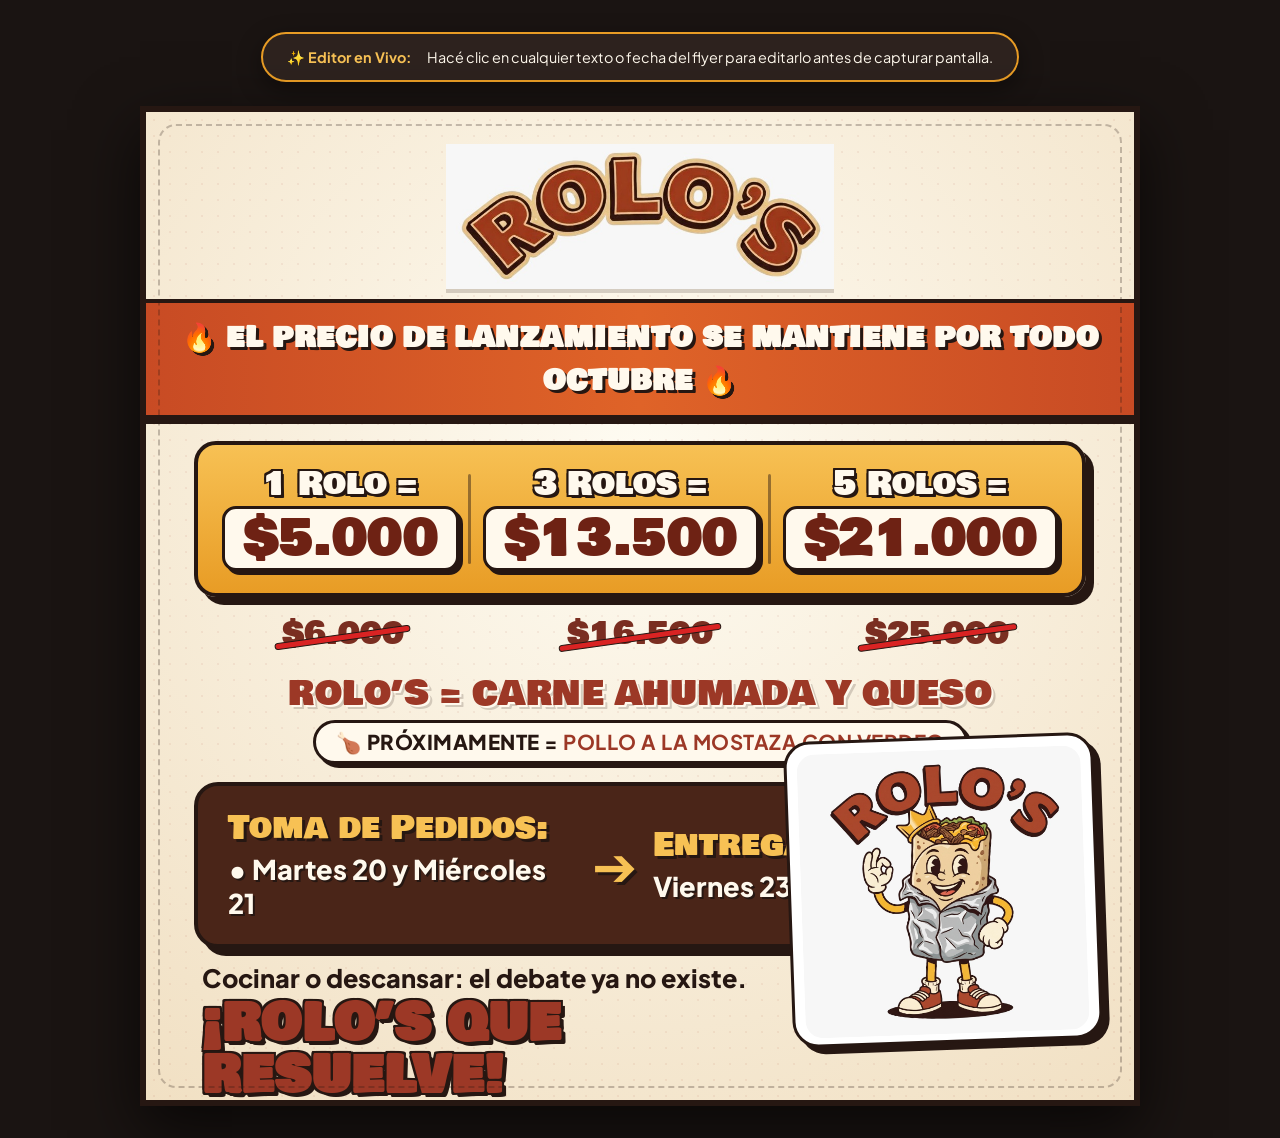
==== flyer-octubre.html @ 5a965d82 "Initial commit: Rolo's web app (Bitesized + Neo-Brutalist mobile-first)" ====
<!DOCTYPE html>
<html lang="es">
<head>
  <meta charset="UTF-8">
  <meta name="viewport" content="width=device-width, initial-scale=1.0">
  <title>Flyer Oficial Octubre — Rolo's (Editable 1080x1080)</title>
  <link rel="preconnect" href="https://fonts.googleapis.com">
  <link rel="preconnect" href="https://fonts.gstatic.com" crossorigin>
  <link href="https://fonts.googleapis.com/css2?family=Bowlby+One+SC&family=Plus+Jakarta+Sans:wght@600;700;800;900&family=Righteous&display=swap" rel="stylesheet">
  <style>
    :root {
      --terracotta: #9C3826;
      --terracotta-dark: #6E2214;
      --espresso: #261712;
      --mustard: #E89C25;
      --mustard-light: #F7C154;
      --cream-bg: #F7EBD5;
      --cream-light: #FFF9ED;
    }

    * {
      box-sizing: border-box;
      margin: 0;
      padding: 0;
    }

    body {
      background: #1a1412;
      font-family: 'Plus Jakarta Sans', sans-serif;
      display: flex;
      flex-direction: column;
      align-items: center;
      justify-content: center;
      min-height: 100vh;
      padding: 2rem;
      color: var(--espresso);
    }

    .toolbar {
      background: #2d221e;
      color: var(--cream-light);
      padding: 0.85rem 1.5rem;
      border-radius: 999px;
      margin-bottom: 1.5rem;
      display: flex;
      align-items: center;
      gap: 1rem;
      font-size: 0.9rem;
      border: 2px solid var(--mustard);
      box-shadow: 0 8px 24px rgba(0,0,0,0.4);
    }

    .toolbar span {
      font-weight: 700;
      color: var(--mustard-light);
    }

    /* Canvas cuadrado 1080x1080 escalable */
    .flyer-canvas {
      width: 1000px;
      height: 1000px;
      background-color: var(--cream-bg);
      background-image: 
        radial-gradient(rgba(156, 56, 38, 0.07) 1.5px, transparent 1.5px),
        radial-gradient(circle at 50% 35%, rgba(255, 253, 245, 0.9) 0%, rgba(240, 222, 192, 0.85) 100%);
      background-size: 16px 16px, 100% 100%;
      position: relative;
      overflow: hidden;
      border: 6px solid var(--espresso);
      box-shadow: 0 24px 60px rgba(0,0,0,0.65);
      display: flex;
      flex-direction: column;
      justify-content: space-between;
      padding: 28px 0 32px;
    }

    /* Marco interior estilo póster vintage 70s */
    .flyer-canvas::before {
      content: "";
      position: absolute;
      inset: 12px;
      border: 2.5px dashed rgba(38, 23, 18, 0.25);
      border-radius: 18px;
      pointer-events: none;
      z-index: 10;
    }

    /* 1. CABECERA LOGO ARQUEADO */
    .header-logo {
      display: flex;
      justify-content: center;
      align-items: center;
      padding: 4px 0 10px;
      position: relative;
      z-index: 2;
    }

    .header-logo img {
      height: 145px;
      width: auto;
      object-fit: contain;
      mix-blend-mode: multiply;
      filter: drop-shadow(0 4px 0 rgba(38, 23, 18, 0.18));
    }

    /* 2. CINTA NARANJA DE LANZAMIENTO */
    .promo-ribbon {
      background: linear-gradient(90deg, #C84B24 0%, #DF6328 50%, #C84B24 100%);
      border-top: 4px solid var(--espresso);
      border-bottom: 4px solid var(--espresso);
      padding: 13px 24px;
      text-align: center;
      box-shadow: 0 5px 0 var(--espresso);
      position: relative;
      z-index: 3;
    }

    .promo-ribbon h2 {
      font-family: 'Bowlby One SC', cursive;
      font-size: 1.72rem;
      color: var(--cream-light);
      letter-spacing: 1px;
      text-shadow: 3px 3px 0 var(--espresso);
      display: flex;
      align-items: center;
      justify-content: center;
      gap: 12px;
    }

    /* 3. TABLA DE 3 PRECIOS */
    .pricing-container {
      margin: 22px 48px 10px;
      position: relative;
      z-index: 3;
    }

    .pricing-box {
      background: linear-gradient(180deg, var(--mustard-light) 0%, var(--mustard) 100%);
      border: 4px solid var(--espresso);
      border-radius: 22px;
      box-shadow: 8px 8px 0 var(--espresso);
      display: grid;
      grid-template-columns: repeat(3, 1fr);
      padding: 18px 12px;
      position: relative;
    }

    .price-col {
      display: flex;
      flex-direction: column;
      align-items: center;
      justify-content: center;
      padding: 4px 12px;
      position: relative;
    }

    .price-col:not(:last-child)::after {
      content: "";
      position: absolute;
      right: 0;
      top: 10%;
      height: 80%;
      width: 3px;
      background: var(--espresso);
      border-radius: 2px;
      opacity: 0.45;
    }

    .qty-label {
      font-family: 'Bowlby One SC', cursive;
      font-size: 2.05rem;
      color: var(--cream-light);
      text-shadow: 
        -2px -2px 0 var(--espresso),
         2px -2px 0 var(--espresso),
        -2px  2px 0 var(--espresso),
         3px  3px 0 var(--espresso);
      line-height: 1.05;
      margin-bottom: 4px;
    }

    .main-price {
      font-family: 'Bowlby One SC', cursive;
      font-size: 3.15rem;
      color: var(--terracotta-dark);
      background: var(--cream-light);
      padding: 2px 18px;
      border-radius: 14px;
      border: 3px solid var(--espresso);
      box-shadow: 4px 4px 0 var(--espresso);
      line-height: 1.1;
      letter-spacing: -0.5px;
    }

    .old-prices-row {
      display: grid;
      grid-template-columns: repeat(3, 1fr);
      margin-top: 12px;
      text-align: center;
    }

    .old-price {
      font-family: 'Bowlby One SC', cursive;
      font-size: 1.95rem;
      color: #7A2E21;
      position: relative;
      display: inline-block;
      margin: 0 auto;
    }

    .old-price::after {
      content: "";
      position: absolute;
      left: -6%;
      right: -6%;
      top: 50%;
      height: 5px;
      background: #D92323;
      border: 1px solid var(--espresso);
      transform: rotate(-8deg);
      border-radius: 4px;
    }

    /* 4. SABORES */
    .flavors-banner {
      text-align: center;
      margin: 6px 56px 10px;
      position: relative;
      z-index: 3;
    }

    .flavor-hero {
      font-family: 'Bowlby One SC', cursive;
      font-size: 2.15rem;
      color: var(--terracotta);
      text-shadow: 2px 2px 0 var(--cream-light), 4px 4px 0 rgba(38,23,18,0.18);
      letter-spacing: 0.5px;
      line-height: 1.15;
    }

    .flavor-upcoming {
      display: inline-block;
      margin-top: 6px;
      background: var(--cream-light);
      border: 3px solid var(--espresso);
      box-shadow: 4px 4px 0 var(--espresso);
      padding: 6px 20px;
      border-radius: 999px;
      font-weight: 900;
      font-size: 1.28rem;
      color: var(--espresso);
      text-transform: uppercase;
      letter-spacing: 0.5px;
    }

    .flavor-upcoming strong {
      color: var(--terracotta);
    }

    /* 5. BLOQUE TOMA DE PEDIDOS Y MASCOTA */
    .schedule-and-mascot {
      position: relative;
      margin: 8px 48px 6px;
      display: flex;
      align-items: center;
      z-index: 3;
    }

    .schedule-card {
      width: 74%;
      background: #4A2518;
      border: 4px solid var(--espresso);
      border-radius: 24px;
      box-shadow: 8px 8px 0 var(--espresso);
      padding: 24px 30px;
      display: flex;
      align-items: center;
      justify-content: space-between;
      gap: 16px;
      color: var(--cream-light);
    }

    .schedule-col h3 {
      font-family: 'Bowlby One SC', cursive;
      font-size: 2.05rem;
      color: var(--mustard-light);
      text-shadow: 3px 3px 0 var(--espresso);
      line-height: 1.1;
      margin-bottom: 6px;
      font-weight: 400;
    }

    .schedule-col p {
      font-size: 1.7rem;
      font-weight: 800;
      color: var(--cream-light);
      text-shadow: 2px 2px 0 var(--espresso);
    }

    .schedule-arrow {
      font-size: 3.4rem;
      color: var(--mustard-light);
      text-shadow: 3px 3px 0 var(--espresso);
      line-height: 1;
      flex-shrink: 0;
    }

    /* Mascota Rolo completa y sin recortes */
    .mascot-wrapper {
      position: absolute;
      right: -12px;
      bottom: -95px;
      width: 310px;
      z-index: 5;
      pointer-events: none;
    }

    .mascot-bubble {
      background: #FFFFFF;
      border: 3.5px solid var(--espresso);
      border-radius: 26px;
      padding: 10px 10px 6px;
      box-shadow: 7px 7px 0 var(--espresso);
      transform: rotate(-2deg);
    }

    .mascot-bubble img {
      width: 100%;
      height: auto;
      display: block;
      border-radius: 18px;
    }

    /* 6. CIERRE SLOGAN */
    .footer-slogan {
      text-align: left;
      padding: 8px 56px 6px;
      width: 75%;
      position: relative;
      z-index: 3;
    }

    .footer-slogan p {
      font-size: 1.58rem;
      font-weight: 800;
      color: var(--espresso);
      margin-bottom: 4px;
    }

    .footer-slogan h1 {
      font-family: 'Bowlby One SC', cursive;
      font-size: 3.1rem;
      color: var(--terracotta);
      text-shadow: 
        -2px -2px 0 var(--espresso),
         2px -2px 0 var(--espresso),
        -2px  2px 0 var(--espresso),
         4px  4px 0 var(--espresso);
      letter-spacing: 1px;
      line-height: 1.05;
    }
  </style>
</head>
<body>

  <div class="toolbar">
    <span>✨ Editor en Vivo:</span> Hacé clic en cualquier texto o fecha del flyer para editarlo antes de capturar pantalla.
  </div>

  <div class="flyer-canvas" contenteditable="true" spellcheck="false">
    <!-- 1. Logo original arqueado -->
    <div class="header-logo">
      <img src="assets/img/titulo_rolos.jpg" alt="ROLO'S">
    </div>

    <!-- 2. Cinta de lanzamiento -->
    <div class="promo-ribbon">
      <h2>🔥 EL PRECIO DE LANZAMIENTO SE MANTIENE POR TODO OCTUBRE 🔥</h2>
    </div>

    <!-- 3. Precios en 3 columnas -->
    <div class="pricing-container">
      <div class="pricing-box">
        <div class="price-col">
          <div class="qty-label">1 Rolo =</div>
          <div class="main-price">$5.000</div>
        </div>
        <div class="price-col">
          <div class="qty-label">3 Rolos =</div>
          <div class="main-price">$13.500</div>
        </div>
        <div class="price-col">
          <div class="qty-label">5 Rolos =</div>
          <div class="main-price">$21.000</div>
        </div>
      </div>

      <div class="old-prices-row">
        <div><span class="old-price">$6.000</span></div>
        <div><span class="old-price">$16.500</span></div>
        <div><span class="old-price">$25.000</span></div>
      </div>
    </div>

    <!-- 4. Sabores -->
    <div class="flavors-banner">
      <div class="flavor-hero">ROLO’S = CARNE AHUMADA Y QUESO</div>
      <div class="flavor-upcoming">
        🍗 PRÓXIMAMENTE = <strong>POLLO A LA MOSTAZA CON VERDEO</strong>
      </div>
    </div>

    <!-- 5. Toma de pedidos + Mascota -->
    <div class="schedule-and-mascot">
      <div class="schedule-card">
        <div class="schedule-col">
          <h3>Toma de Pedidos:</h3>
          <p>• Martes 20 y Miércoles 21</p>
        </div>
        <div class="schedule-arrow">➔</div>
        <div class="schedule-col">
          <h3>Entrega:</h3>
          <p>Viernes 23</p>
        </div>
      </div>

      <div class="mascot-wrapper">
        <div class="mascot-bubble">
          <img src="assets/img/rolo_clasico.jpg" alt="Mascota Rolo">
        </div>
      </div>
    </div>

    <!-- 6. Slogan inferior -->
    <div class="footer-slogan">
      <p>Cocinar o descansar: el debate ya no existe.</p>
      <h1>¡ROLO’S QUE RESUELVE!</h1>
    </div>
  </div>

</body>
</html>
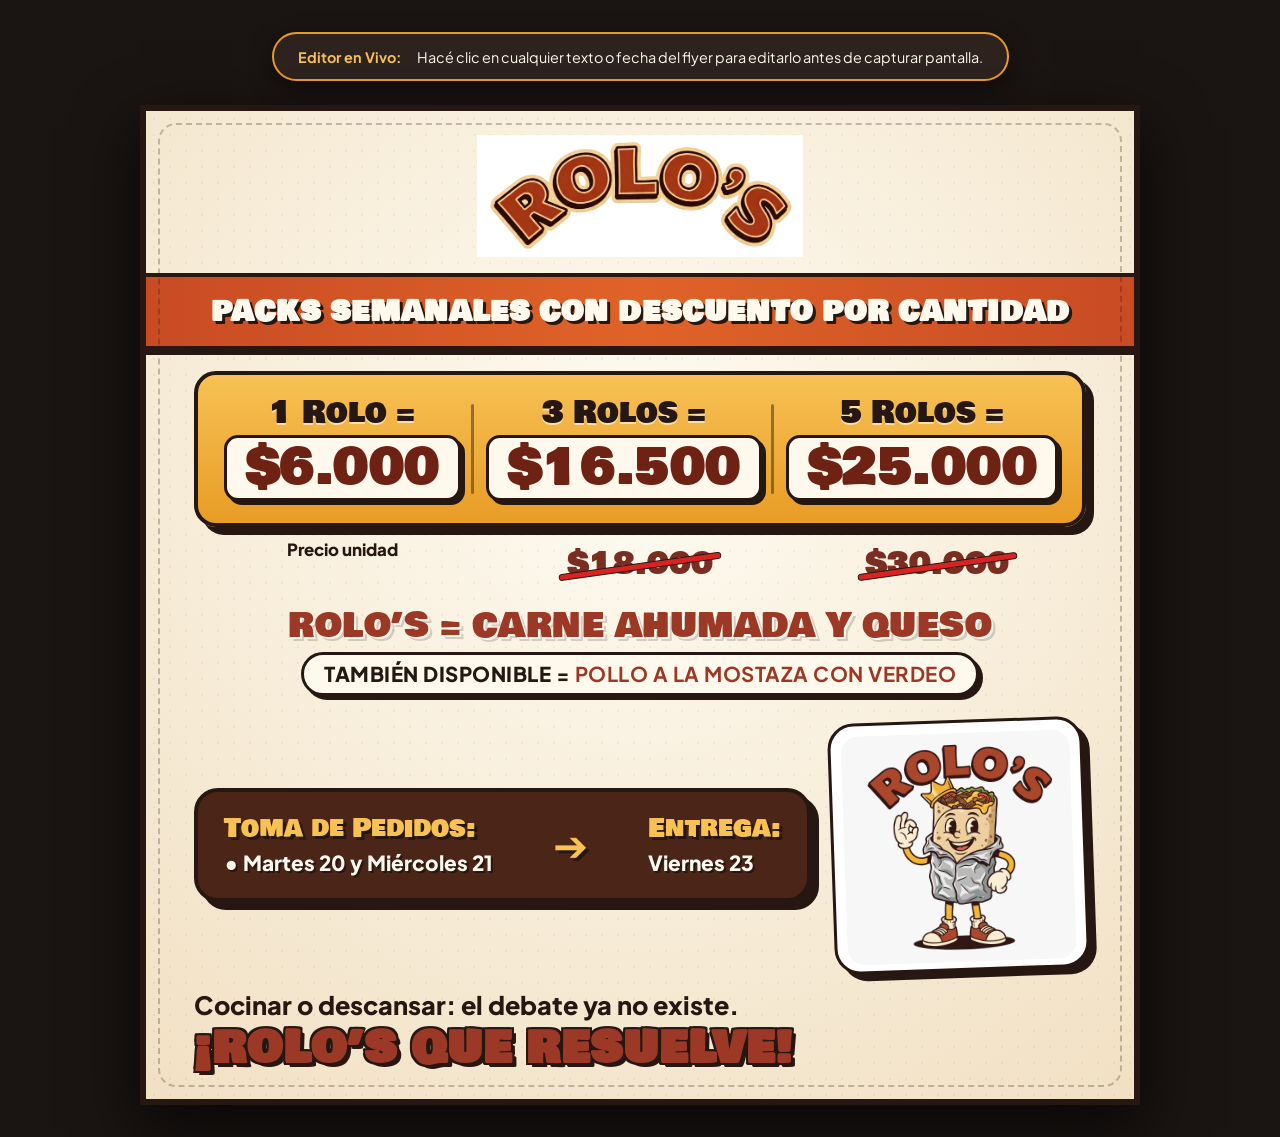
==== commit 0e2c7a4c: "Polish UI/UX, mobile slide checkout, iOS zoom fix, and pricing ( base)" ====
--- a/flyer-octubre.html
+++ b/flyer-octubre.html
@@ -71,7 +71,7 @@
       display: flex;
       flex-direction: column;
       justify-content: space-between;
-      padding: 28px 0 32px;
+      padding: 20px 0 24px;
     }
 
     /* Marco interior estilo póster vintage 70s */
@@ -96,11 +96,11 @@
     }
 
     .header-logo img {
-      height: 145px;
+      height: 122px;
       width: auto;
       object-fit: contain;
       mix-blend-mode: multiply;
-      filter: drop-shadow(0 4px 0 rgba(38, 23, 18, 0.18));
+      filter: contrast(1.08) brightness(1.03);
     }
 
     /* 2. CINTA NARANJA DE LANZAMIENTO */
@@ -129,7 +129,7 @@
 
     /* 3. TABLA DE 3 PRECIOS */
     .pricing-container {
-      margin: 22px 48px 10px;
+      margin: 14px 48px 6px;
       position: relative;
       z-index: 3;
     }
@@ -168,15 +168,11 @@
 
     .qty-label {
       font-family: 'Bowlby One SC', cursive;
-      font-size: 2.05rem;
-      color: var(--cream-light);
-      text-shadow: 
-        -2px -2px 0 var(--espresso),
-         2px -2px 0 var(--espresso),
-        -2px  2px 0 var(--espresso),
-         3px  3px 0 var(--espresso);
+      font-size: 1.95rem;
+      color: var(--espresso);
+      text-shadow: 0 2px 0 rgba(255, 249, 237, 0.6);
       line-height: 1.05;
-      margin-bottom: 4px;
+      margin-bottom: 6px;
     }
 
     .main-price {
@@ -261,28 +257,30 @@
     .schedule-and-mascot {
       position: relative;
       margin: 8px 48px 6px;
-      display: flex;
+      display: grid;
+      grid-template-columns: 1fr 255px;
+      gap: 20px;
       align-items: center;
       z-index: 3;
     }
 
     .schedule-card {
-      width: 74%;
+      width: 100%;
       background: #4A2518;
       border: 4px solid var(--espresso);
       border-radius: 24px;
       box-shadow: 8px 8px 0 var(--espresso);
-      padding: 24px 30px;
+      padding: 22px 26px;
       display: flex;
       align-items: center;
       justify-content: space-between;
-      gap: 16px;
+      gap: 14px;
       color: var(--cream-light);
     }
 
     .schedule-col h3 {
       font-family: 'Bowlby One SC', cursive;
-      font-size: 2.05rem;
+      font-size: 1.65rem;
       color: var(--mustard-light);
       text-shadow: 3px 3px 0 var(--espresso);
       line-height: 1.1;
@@ -291,14 +289,15 @@
     }
 
     .schedule-col p {
-      font-size: 1.7rem;
+      font-size: 1.3rem;
       font-weight: 800;
       color: var(--cream-light);
       text-shadow: 2px 2px 0 var(--espresso);
+      white-space: nowrap;
     }
 
     .schedule-arrow {
-      font-size: 3.4rem;
+      font-size: 2.6rem;
       color: var(--mustard-light);
       text-shadow: 3px 3px 0 var(--espresso);
       line-height: 1;
@@ -307,10 +306,8 @@
 
     /* Mascota Rolo completa y sin recortes */
     .mascot-wrapper {
-      position: absolute;
-      right: -12px;
-      bottom: -95px;
-      width: 310px;
+      position: relative;
+      width: 100%;
       z-index: 5;
       pointer-events: none;
     }
@@ -334,8 +331,8 @@
     /* 6. CIERRE SLOGAN */
     .footer-slogan {
       text-align: left;
-      padding: 8px 56px 6px;
-      width: 75%;
+      padding: 6px 48px 4px;
+      width: 100%;
       position: relative;
       z-index: 3;
     }
@@ -349,7 +346,7 @@
 
     .footer-slogan h1 {
       font-family: 'Bowlby One SC', cursive;
-      font-size: 3.1rem;
+      font-size: 2.75rem;
       color: var(--terracotta);
       text-shadow: 
         -2px -2px 0 var(--espresso),
@@ -364,7 +361,7 @@
 <body>
 
   <div class="toolbar">
-    <span>✨ Editor en Vivo:</span> Hacé clic en cualquier texto o fecha del flyer para editarlo antes de capturar pantalla.
+    <span>Editor en Vivo:</span> Hacé clic en cualquier texto o fecha del flyer para editarlo antes de capturar pantalla.
   </div>
 
   <div class="flyer-canvas" contenteditable="true" spellcheck="false">
@@ -375,7 +372,7 @@
 
     <!-- 2. Cinta de lanzamiento -->
     <div class="promo-ribbon">
-      <h2>🔥 EL PRECIO DE LANZAMIENTO SE MANTIENE POR TODO OCTUBRE 🔥</h2>
+      <h2>PACKS SEMANALES CON DESCUENTO POR CANTIDAD</h2>
     </div>
 
     <!-- 3. Precios en 3 columnas -->
@@ -383,22 +380,22 @@
       <div class="pricing-box">
         <div class="price-col">
           <div class="qty-label">1 Rolo =</div>
-          <div class="main-price">$5.000</div>
+          <div class="main-price">$6.000</div>
         </div>
         <div class="price-col">
           <div class="qty-label">3 Rolos =</div>
-          <div class="main-price">$13.500</div>
+          <div class="main-price">$16.500</div>
         </div>
         <div class="price-col">
           <div class="qty-label">5 Rolos =</div>
-          <div class="main-price">$21.000</div>
+          <div class="main-price">$25.000</div>
         </div>
       </div>
 
       <div class="old-prices-row">
-        <div><span class="old-price">$6.000</span></div>
-        <div><span class="old-price">$16.500</span></div>
-        <div><span class="old-price">$25.000</span></div>
+        <div><span style="font-weight: 800; font-size: 1.05rem; color: var(--espresso);">Precio unidad</span></div>
+        <div><span class="old-price">$18.000</span></div>
+        <div><span class="old-price">$30.000</span></div>
       </div>
     </div>
 
@@ -406,7 +403,7 @@
     <div class="flavors-banner">
       <div class="flavor-hero">ROLO’S = CARNE AHUMADA Y QUESO</div>
       <div class="flavor-upcoming">
-        🍗 PRÓXIMAMENTE = <strong>POLLO A LA MOSTAZA CON VERDEO</strong>
+        TAMBIÉN DISPONIBLE = <strong>POLLO A LA MOSTAZA CON VERDEO</strong>
       </div>
     </div>
 
